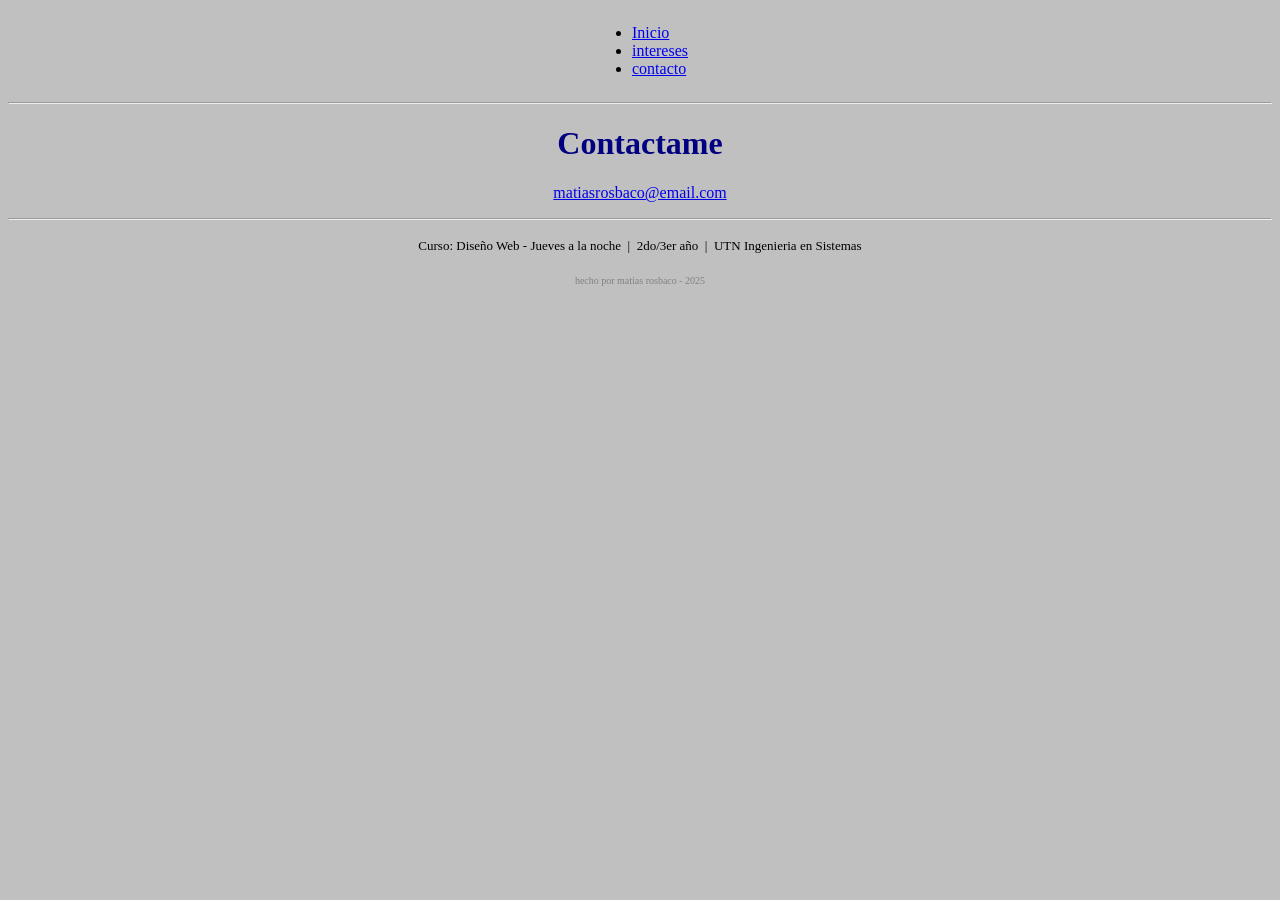
==== contacto.html @ 729a794b "agregue intereses y contacto" ====
<!DOCTYPE html>
<html lang="es">
    <head>
  <style>
    ul {
      display: inline-block;
      text-align: left;
    }
  </style>
</head>
<body bgcolor="#c0c0c0">
  <header>
    <nav align="center">
      <ul>
        <li><a href="index.html">Inicio</a></li>
        <li><a href="intereses.html">intereses</a></li>
        <li><a href="contacto.html">contacto</a></li>
      </ul>
    </nav>
    <hr>
  </header>

  <main align="center">
    <h1><font color="navy">Contactame</font></h1>
    <p>
      <a href="mailto:matiasrosbaco@email.com">matiasrosbaco@email.com</a>
    </p>
  </main>

  <hr>

  <footer>
    <p align="center">
      <font size="2">Curso: Diseño Web - Jueves a la noche &nbsp;|&nbsp; 2do/3er año &nbsp;|&nbsp; UTN Ingenieria en Sistemas</font>
    </p>
    <p align="center">
      <font size="1" color="gray">hecho por matias rosbaco - 2025</font>
    </p>
  </footer>

</body>
</html>
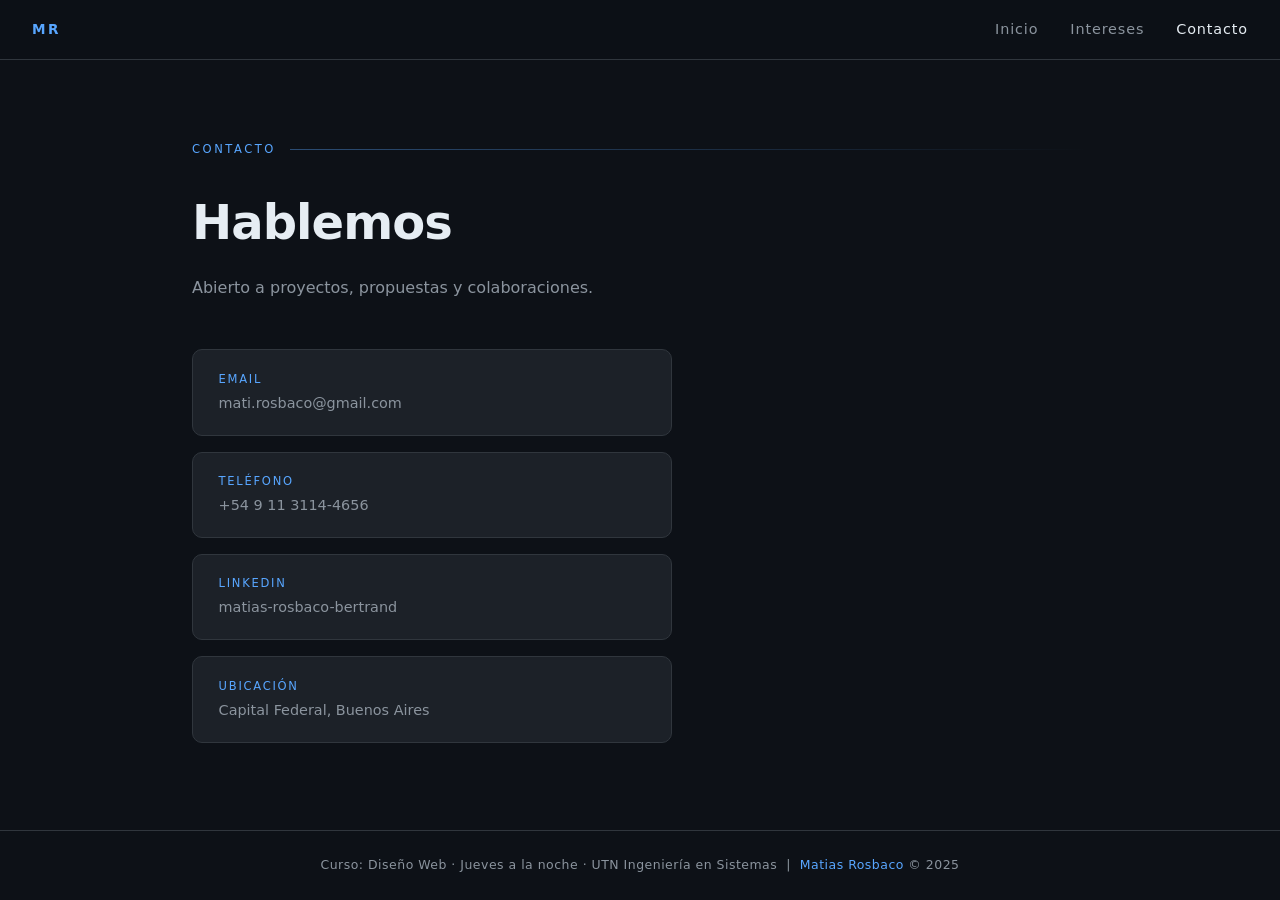
==== commit 8c259894: "agrego estilos oscuro y responsive e info personal tipo cv" ====
--- a/contacto.html
+++ b/contacto.html
@@ -1,42 +1,73 @@
 <!DOCTYPE html>
 <html lang="es">
-    <head>
-  <style>
-    ul {
-      display: inline-block;
-      text-align: left;
-    }
-  </style>
+<head>
+  <meta charset="UTF-8">
+  <meta name="viewport" content="width=device-width, initial-scale=1.0">
+  <title>Contacto — Matias Rosbaco</title>
+  <link rel="stylesheet" href="style.css">
 </head>
-<body bgcolor="#c0c0c0">
-  <header>
-    <nav align="center">
-      <ul>
-        <li><a href="index.html">Inicio</a></li>
-        <li><a href="intereses.html">intereses</a></li>
-        <li><a href="contacto.html">contacto</a></li>
-      </ul>
-    </nav>
-    <hr>
-  </header>
+<body>
 
-  <main align="center">
-    <h1><font color="navy">Contactame</font></h1>
-    <p>
-      <a href="mailto:matiasrosbaco@email.com">matiasrosbaco@email.com</a>
-    </p>
+  <nav>
+    <a href="index.html" class="nav-brand">MR</a>
+    <ul class="nav-links">
+      <li><a href="index.html">Inicio</a></li>
+      <li><a href="intereses.html">Intereses</a></li>
+      <li><a href="contacto.html" class="active">Contacto</a></li>
+    </ul>
+  </nav>
+
+  <main>
+    <section class="section">
+      <p class="label">Contacto</p>
+
+      <div style="margin-bottom: 3rem;">
+        <h1 style="font-size: clamp(2rem, 4vw, 3rem); font-weight: 700; letter-spacing: -0.02em; margin-bottom: 0.8rem;">
+          Hablemos
+        </h1>
+        <p style="color: var(--muted); max-width: 480px;">
+          Abierto a proyectos, propuestas y colaboraciones.
+        </p>
+      </div>
+
+      <div class="contact-list">
+
+        <a href="mailto:mati.rosbaco@gmail.com" class="contact-item">
+          <div>
+            <p class="contact-item-label">Email</p>
+            <p class="contact-item-value">mati.rosbaco@gmail.com</p>
+          </div>
+        </a>
+
+        <a href="tel:+5491131144656" class="contact-item">
+          <div>
+            <p class="contact-item-label">Teléfono</p>
+            <p class="contact-item-value">+54 9 11 3114-4656</p>
+          </div>
+        </a>
+
+        <a href="https://www.linkedin.com/in/matias-rosbaco-bertrand-19500a207/" target="_blank" class="contact-item">
+          <div>
+            <p class="contact-item-label">LinkedIn</p>
+            <p class="contact-item-value">matias-rosbaco-bertrand</p>
+          </div>
+        </a>
+
+        <div class="contact-item" style="cursor: default;">
+          <div>
+            <p class="contact-item-label">Ubicación</p>
+            <p class="contact-item-value">Capital Federal, Buenos Aires</p>
+          </div>
+        </div>
+
+      </div>
+    </section>
   </main>
 
-  <hr>
-
   <footer>
-    <p align="center">
-      <font size="2">Curso: Diseño Web - Jueves a la noche &nbsp;|&nbsp; 2do/3er año &nbsp;|&nbsp; UTN Ingenieria en Sistemas</font>
-    </p>
-    <p align="center">
-      <font size="1" color="gray">hecho por matias rosbaco - 2025</font>
-    </p>
+    Curso: Diseño Web · Jueves a la noche · UTN Ingeniería en Sistemas &nbsp;|&nbsp;
+    <span>Matias Rosbaco</span> © 2025
   </footer>
 
 </body>
-</html>+</html>
--- a/style.css
+++ b/style.css
@@ -0,0 +1,339 @@
+*, *::before, *::after { box-sizing: border-box; margin: 0; padding: 0; }
+
+:root {
+  --bg: #0d1117;
+  --bg2: #161b22;
+  --accent: #58a6ff;
+  --accent2: #79c0ff;
+  --text: #e6edf3;
+  --muted: #8b949e;
+  --border: #30363d;
+  --card: #1c2128;
+}
+
+body {
+  font-family: 'Segoe UI', system-ui, -apple-system, sans-serif;
+  background: var(--bg);
+  color: var(--text);
+  line-height: 1.65;
+  min-height: 100vh;
+  display: flex;
+  flex-direction: column;
+}
+
+/* ── NAV ── */
+nav {
+  position: sticky;
+  top: 0;
+  z-index: 100;
+  background: rgba(13, 17, 23, 0.85);
+  backdrop-filter: blur(12px);
+  border-bottom: 1px solid var(--border);
+  padding: 0 2rem;
+  display: flex;
+  align-items: center;
+  justify-content: space-between;
+  height: 60px;
+}
+
+.nav-brand {
+  font-size: 0.85rem;
+  letter-spacing: 0.18em;
+  text-transform: uppercase;
+  color: var(--accent);
+  font-weight: 600;
+  text-decoration: none;
+}
+
+.nav-links {
+  list-style: none;
+  display: flex;
+  gap: 2rem;
+}
+
+.nav-links a {
+  color: var(--muted);
+  text-decoration: none;
+  font-size: 0.9rem;
+  letter-spacing: 0.06em;
+  transition: color 0.2s;
+}
+
+.nav-links a:hover,
+.nav-links a.active {
+  color: var(--text);
+}
+
+/* ── LABEL (pretext effect) ── */
+.label {
+  font-size: 0.72rem;
+  letter-spacing: 0.22em;
+  text-transform: uppercase;
+  color: var(--accent);
+  display: flex;
+  align-items: center;
+  gap: 0.9rem;
+  margin-bottom: 1.5rem;
+}
+
+.label::after {
+  content: '';
+  flex: 1;
+  height: 1px;
+  background: linear-gradient(to right, var(--accent), transparent);
+  opacity: 0.4;
+}
+
+/* ── SECTIONS ── */
+.section {
+  padding: 5rem 2rem;
+  max-width: 960px;
+  margin: 0 auto;
+  width: 100%;
+}
+
+/* ── HERO ── */
+.hero {
+  padding: 7rem 2rem 5rem;
+  max-width: 960px;
+  margin: 0 auto;
+  width: 100%;
+}
+
+.hero-eyebrow {
+  font-size: 0.78rem;
+  letter-spacing: 0.25em;
+  text-transform: uppercase;
+  color: var(--accent);
+  margin-bottom: 1rem;
+}
+
+.hero h1 {
+  font-size: clamp(2.8rem, 6vw, 5rem);
+  font-weight: 700;
+  letter-spacing: -0.03em;
+  line-height: 1.05;
+  background: linear-gradient(135deg, #fff 0%, #58a6ff 60%, #79c0ff 100%);
+  -webkit-background-clip: text;
+  -webkit-text-fill-color: transparent;
+  background-clip: text;
+  margin-bottom: 1rem;
+}
+
+.hero-sub {
+  font-size: 1.15rem;
+  color: var(--muted);
+  max-width: 560px;
+  margin-bottom: 2.5rem;
+}
+
+.hero-tags {
+  display: flex;
+  flex-wrap: wrap;
+  gap: 0.6rem;
+}
+
+.tag {
+  font-size: 0.78rem;
+  letter-spacing: 0.08em;
+  padding: 0.3rem 0.8rem;
+  border: 1px solid var(--border);
+  border-radius: 20px;
+  color: var(--muted);
+  background: var(--card);
+}
+
+/* ── CARDS ── */
+.cards {
+  display: grid;
+  gap: 1.2rem;
+}
+
+.card {
+  background: var(--card);
+  border: 1px solid var(--border);
+  border-radius: 10px;
+  padding: 1.6rem 2rem;
+  transition: border-color 0.2s, transform 0.2s;
+}
+
+.card:hover {
+  border-color: var(--accent);
+  transform: translateY(-2px);
+}
+
+.card-header {
+  display: flex;
+  justify-content: space-between;
+  align-items: flex-start;
+  gap: 1rem;
+  margin-bottom: 0.5rem;
+  flex-wrap: wrap;
+}
+
+.card-title {
+  font-size: 1rem;
+  font-weight: 600;
+  color: var(--text);
+}
+
+.card-company {
+  font-size: 0.82rem;
+  color: var(--accent);
+  margin-bottom: 0.8rem;
+  letter-spacing: 0.04em;
+}
+
+.card-date {
+  font-size: 0.78rem;
+  color: var(--muted);
+  white-space: nowrap;
+  letter-spacing: 0.04em;
+}
+
+.card p {
+  font-size: 0.9rem;
+  color: var(--muted);
+  line-height: 1.7;
+}
+
+/* ── SKILLS GRID ── */
+.skills-grid {
+  display: grid;
+  grid-template-columns: repeat(auto-fit, minmax(200px, 1fr));
+  gap: 1rem;
+}
+
+.skill-group {
+  background: var(--card);
+  border: 1px solid var(--border);
+  border-radius: 10px;
+  padding: 1.4rem 1.6rem;
+}
+
+.skill-group h3 {
+  font-size: 0.75rem;
+  letter-spacing: 0.15em;
+  text-transform: uppercase;
+  color: var(--accent);
+  margin-bottom: 0.9rem;
+}
+
+.skill-group ul {
+  list-style: none;
+  display: flex;
+  flex-wrap: wrap;
+  gap: 0.4rem;
+}
+
+.skill-group li {
+  font-size: 0.8rem;
+  color: var(--muted);
+  background: var(--bg2);
+  border: 1px solid var(--border);
+  border-radius: 4px;
+  padding: 0.2rem 0.55rem;
+}
+
+/* ── INTERESTS ── */
+.interests-grid {
+  display: grid;
+  grid-template-columns: repeat(auto-fit, minmax(220px, 1fr));
+  gap: 1.2rem;
+}
+
+.interest-card {
+  background: var(--card);
+  border: 1px solid var(--border);
+  border-radius: 10px;
+  padding: 1.6rem;
+}
+
+.interest-card h2 {
+  font-size: 0.8rem;
+  letter-spacing: 0.15em;
+  text-transform: uppercase;
+  color: var(--accent);
+  margin-bottom: 1rem;
+}
+
+.interest-card ul {
+  list-style: none;
+  display: flex;
+  flex-direction: column;
+  gap: 0.5rem;
+}
+
+.interest-card li {
+  font-size: 0.9rem;
+  color: var(--muted);
+  padding-left: 1rem;
+  position: relative;
+}
+
+.interest-card li::before {
+  content: '›';
+  position: absolute;
+  left: 0;
+  color: var(--accent);
+}
+
+/* ── CONTACT ── */
+.contact-list {
+  display: flex;
+  flex-direction: column;
+  gap: 1rem;
+}
+
+.contact-item {
+  display: flex;
+  align-items: center;
+  gap: 1rem;
+  background: var(--card);
+  border: 1px solid var(--border);
+  border-radius: 10px;
+  padding: 1.2rem 1.6rem;
+  text-decoration: none;
+  color: var(--text);
+  transition: border-color 0.2s;
+  max-width: 480px;
+}
+
+.contact-item:hover {
+  border-color: var(--accent);
+}
+
+.contact-item-label {
+  font-size: 0.72rem;
+  letter-spacing: 0.15em;
+  text-transform: uppercase;
+  color: var(--accent);
+  margin-bottom: 0.2rem;
+}
+
+.contact-item-value {
+  font-size: 0.9rem;
+  color: var(--muted);
+}
+
+/* ── FOOTER ── */
+footer {
+  margin-top: auto;
+  border-top: 1px solid var(--border);
+  padding: 1.5rem 2rem;
+  text-align: center;
+  font-size: 0.78rem;
+  color: var(--muted);
+  letter-spacing: 0.04em;
+}
+
+footer span {
+  color: var(--accent);
+}
+
+/* ── RESPONSIVE ── */
+@media (max-width: 640px) {
+  .nav-links { gap: 1.2rem; }
+  .section, .hero { padding-left: 1.2rem; padding-right: 1.2rem; }
+  .card { padding: 1.2rem 1.4rem; }
+}
